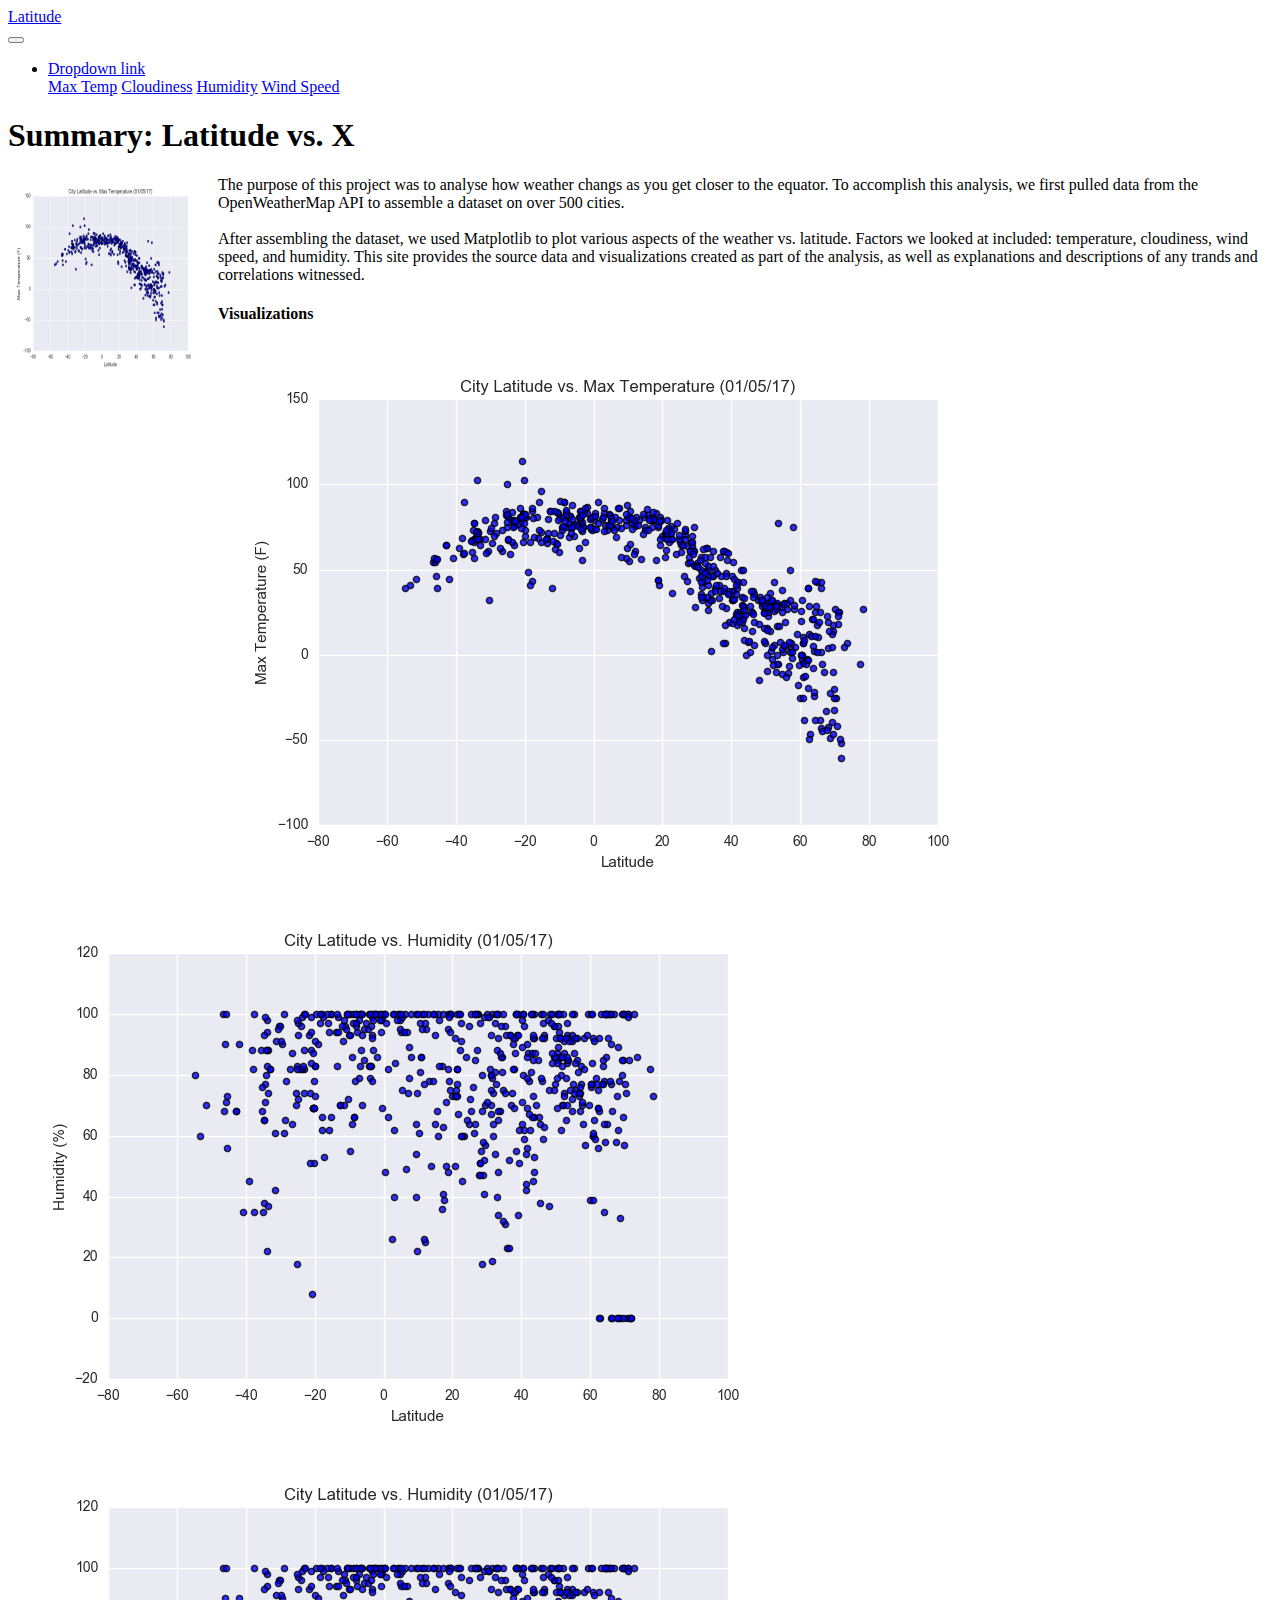
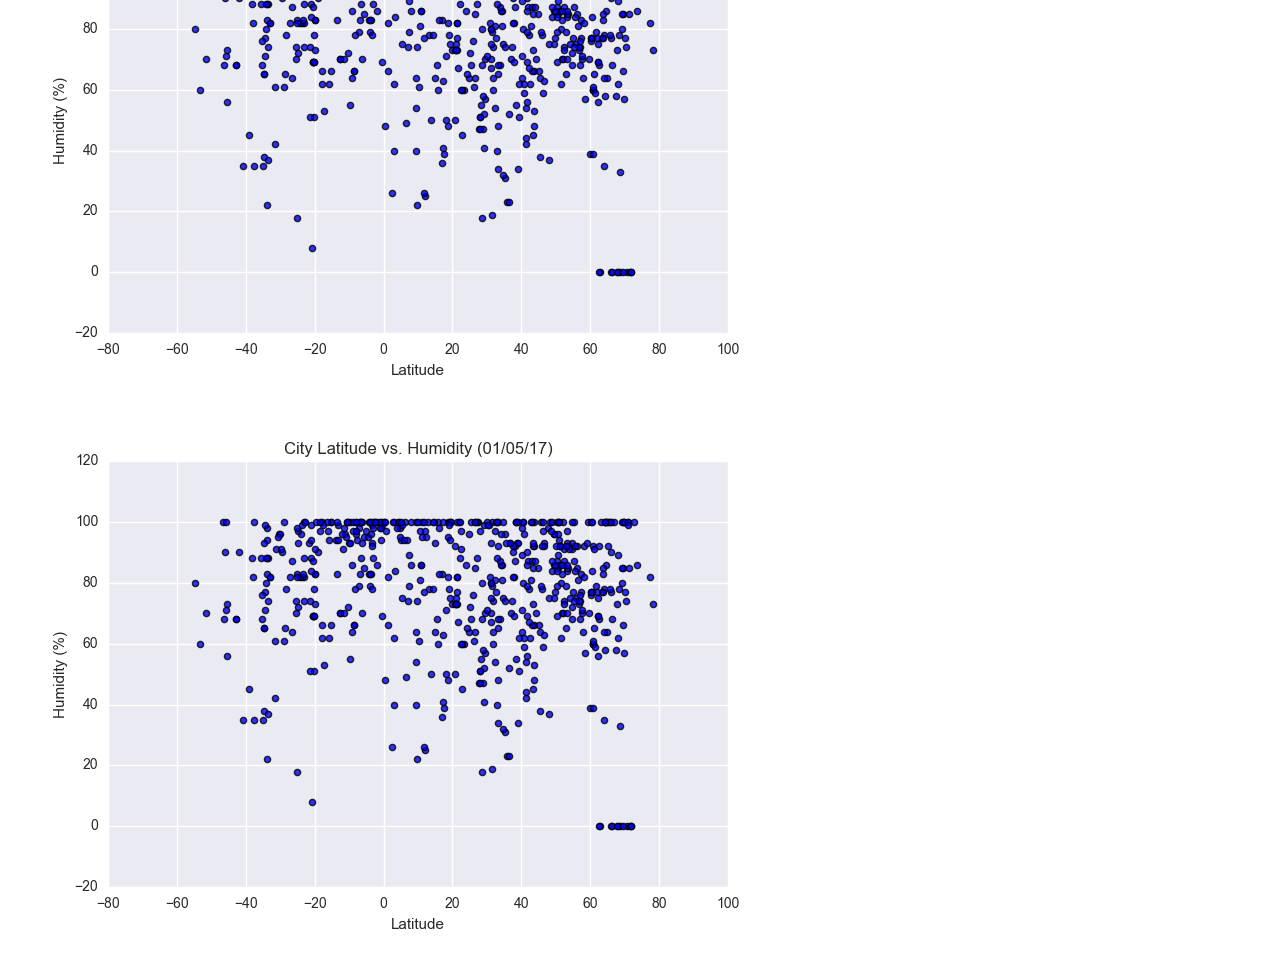
==== WebVisualizations/index.html @ db5444bb "initial commit" ====
<!DOCTYPE html>
<html lang="en">
<head>
    <meta charset="UTF-8">
    <meta name="viewport" content="width=device-width, initial-scale=1, shrink-to-fit=no">

    <title>Bootstrap Components</title>

    <!-- CSS only -->
    <link rel="stylesheet" href="https://stackpath.bootstrapcdn.com/bootstrap/4.5.0/css/bootstrap.min.css" integrity="sha384-9aIt2nRpC12Uk9gS9baDl411NQApFmC26EwAOH8WgZl5MYYxFfc+NcPb1dKGj7Sk" crossorigin="anonymous">

    <!-- JS, Popper.js, and jQuery -->
    <script src="https://code.jquery.com/jquery-3.5.1.slim.min.js" integrity="sha384-DfXdz2htPH0lsSSs5nCTpuj/zy4C+OGpamoFVy38MVBnE+IbbVYUew+OrCXaRkfj" crossorigin="anonymous"></script>
    <script src="https://cdn.jsdelivr.net/npm/popper.js@1.16.0/dist/umd/popper.min.js" integrity="sha384-Q6E9RHvbIyZFJoft+2mJbHaEWldlvI9IOYy5n3zV9zzTtmI3UksdQRVvoxMfooAo" crossorigin="anonymous"></script>
    <script src="https://stackpath.bootstrapcdn.com/bootstrap/4.5.0/js/bootstrap.min.js" integrity="sha384-OgVRvuATP1z7JjHLkuOU7Xw704+h835Lr+6QL9UvYjZE3Ipu6Tp75j7Bh/kR0JKI" crossorigin="anonymous"></script>

    <link rel="stylesheet" href="assets/styles.css" media="screen">
</head>
<nav class="navbar navbar-expand-lg navbar-light bg-light">
    <div class = "row">
    <a class="navbar-brand" href="index.html">Latitude</a>
</div>
<div>
    <button class="navbar-toggler" type="button" data-toggle="collapse" data-target="#navbarNavDropdown" aria-controls="navbarNavDropdown" aria-expanded="false" aria-label="Toggle navigation">
      <span class="navbar-toggler-icon"></span>
    </button>
    <div class="collapse navbar-collapse" id="navbarNavDropdown">
      <ul class="navbar-nav">

        </li>
        <li class="nav-item dropdown">
          <a class="nav-link dropdown-toggle" href="#" id="navbarDropdownMenuLink" role="button" data-toggle="dropdown" aria-haspopup="true" aria-expanded="false">
            Dropdown link
          </a>
          <div class="dropdown-menu" aria-labelledby="navbarDropdownMenuLink">
            <a class="dropdown-item" href="Visualizations/temperature.html">Max Temp</a>
            <a class="dropdown-item" href="Visualizations/cloudiness.html">Cloudiness</a>
            <a class="dropdown-item" href="Visualizations/humidity.html">Humidity</a>
            <a class="dropdown-item" href="Visualizations/wind.html">Wind Speed</a>
          </div>
        </li>
      </ul>
    </div>
</div>
  </nav>
<body>
    
    <div class="container">
        <h1>Summary: Latitude vs. X</h1>
        <div class="row">
            <div class="col-md-7">
                <article class="boxes"></article>
                <img style='float:left;width:200px;height:200px; margin-right:10px;' src="resources/assets/images/Fig1.png" />
                <p>The purpose of this project was to analyse how weather changs as you get closer to the equator.  To accomplish this
                    analysis, we first pulled data from the OpenWeatherMap API to assemble a dataset on over 500 cities.
                    <br>
                    <br>
                    After assembling the dataset, we used Matplotlib to plot various aspects of the weather vs. latitude. Factors we looked at included:
                    temperature, cloudiness, wind speed, and humidity.  This site provides the source data and visualizations created as part of the analysis, as well 
                    as explanations and descriptions of any trands and correlations witnessed.
                </div>
           
                <div class="col-md-4">
                    <div class="container">
                    <h4>Visualizations</h4>
                    <div class="viz">
                        <div class="icon-wrap"><a href="visualizations/temperature.html"><img src="resources/assets/images/Fig1.png" alt="Responsive image" class="imageNav-photo"></a></div>
                        <div class="icon-wrap"><a href="visualizations/humidity.html"><img src="resources/assets/images/Fig2.png" alt="Responsive image" class="imageNav-photo"></a></div>
                        <div class="icon-wrap"><a href="visualizations/cloudiness.html"><img src="resources/assets/images/Fig2.png" alt="Responsive image" class="imageNav-photo"></a></div>
                        <div class="icon-wrap"><a href="visualizations/wind.html"><img src="resources/assets/images/Fig2.png" alt="Responsive image" class="imageNav-photo"></a></div>
                    </div>
                    </div>
                </div>
        </div>

    <!-- jQuery CDN -->
    <script type="text/javascript" src="https://code.jquery.com/jquery-2.1.4.min.js"></script>

    <!-- Bootstrap CDN -->
    <script src="https://maxcdn.bootstrapcdn.com/bootstrap/3.3.6/js/bootstrap.min.js"></script>
</body>
</html>
---- WebVisualizations/assets/styles.css ----
/* html {
  position:relative;
  }

  body {
    margin: 0 15px 100px 0;
    font-family: Courier, "Helvetica Neue", sans-serif;
    color: #fff

  } */
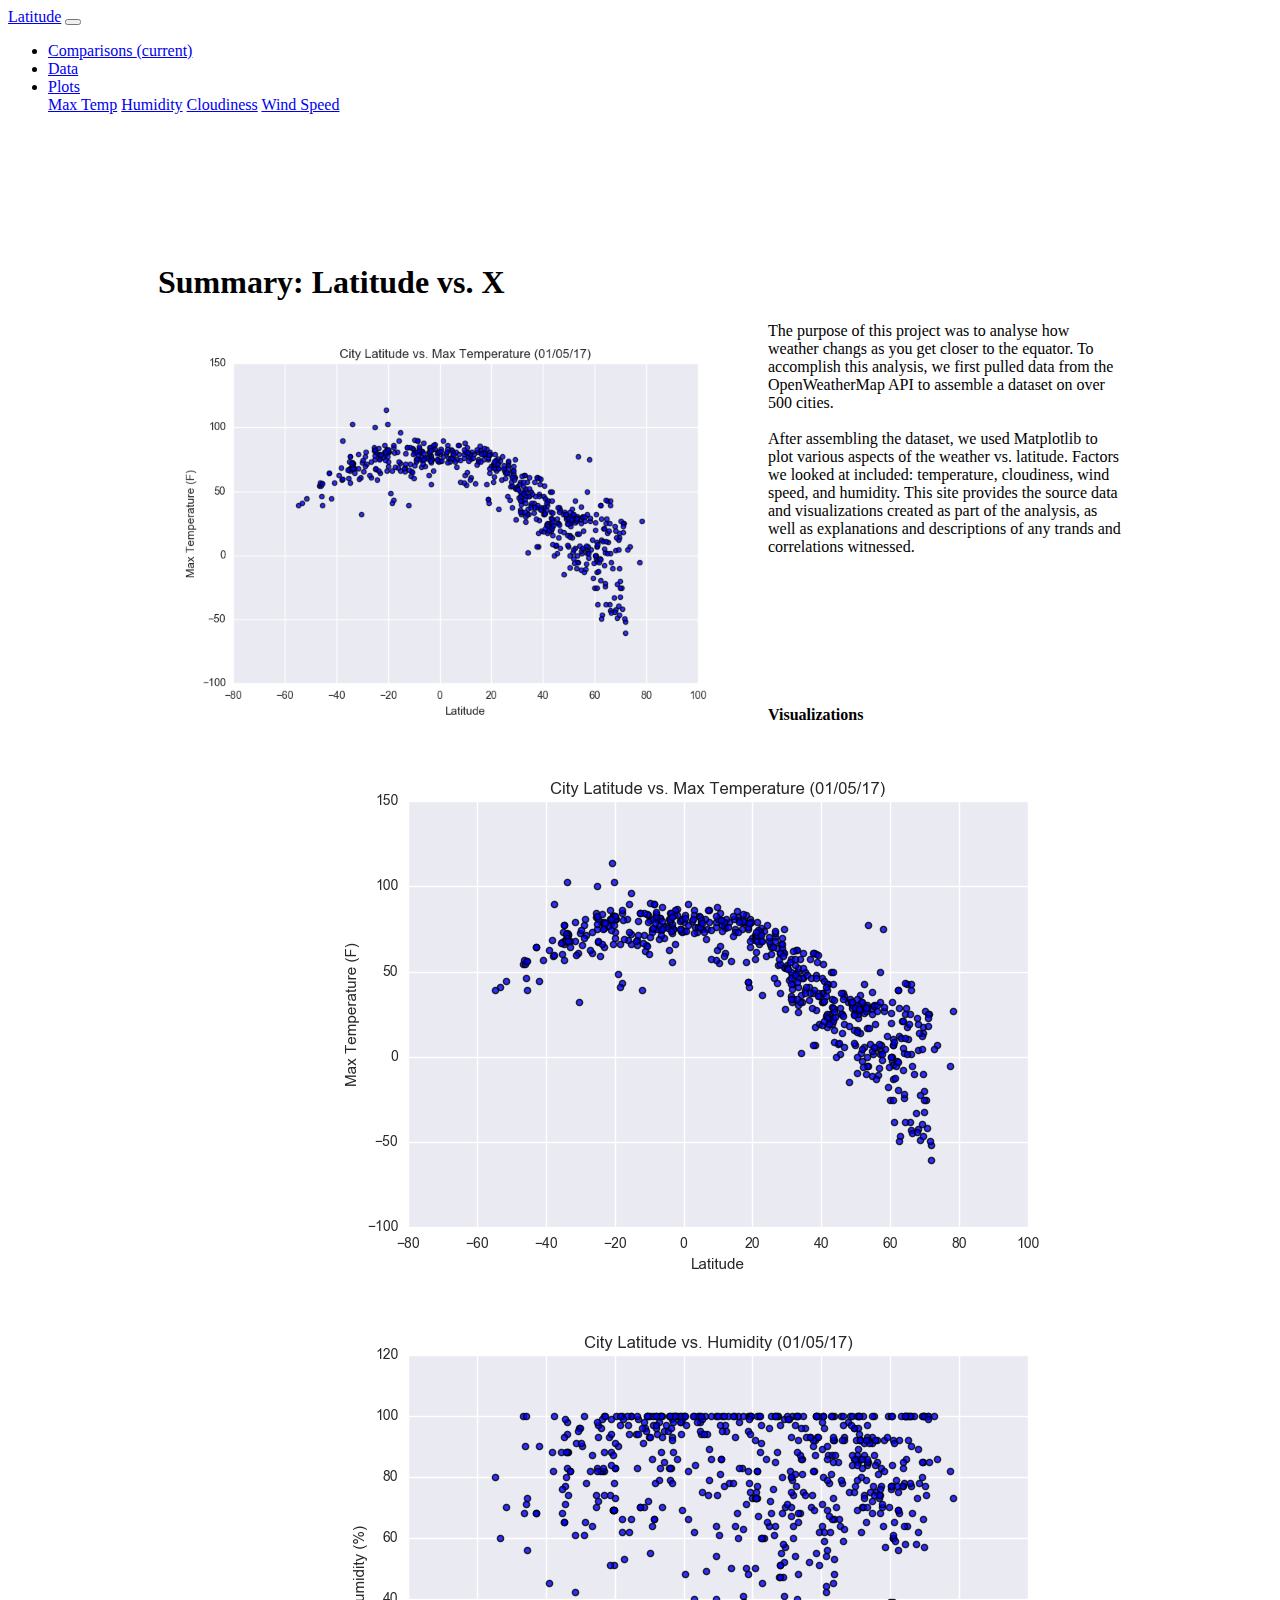
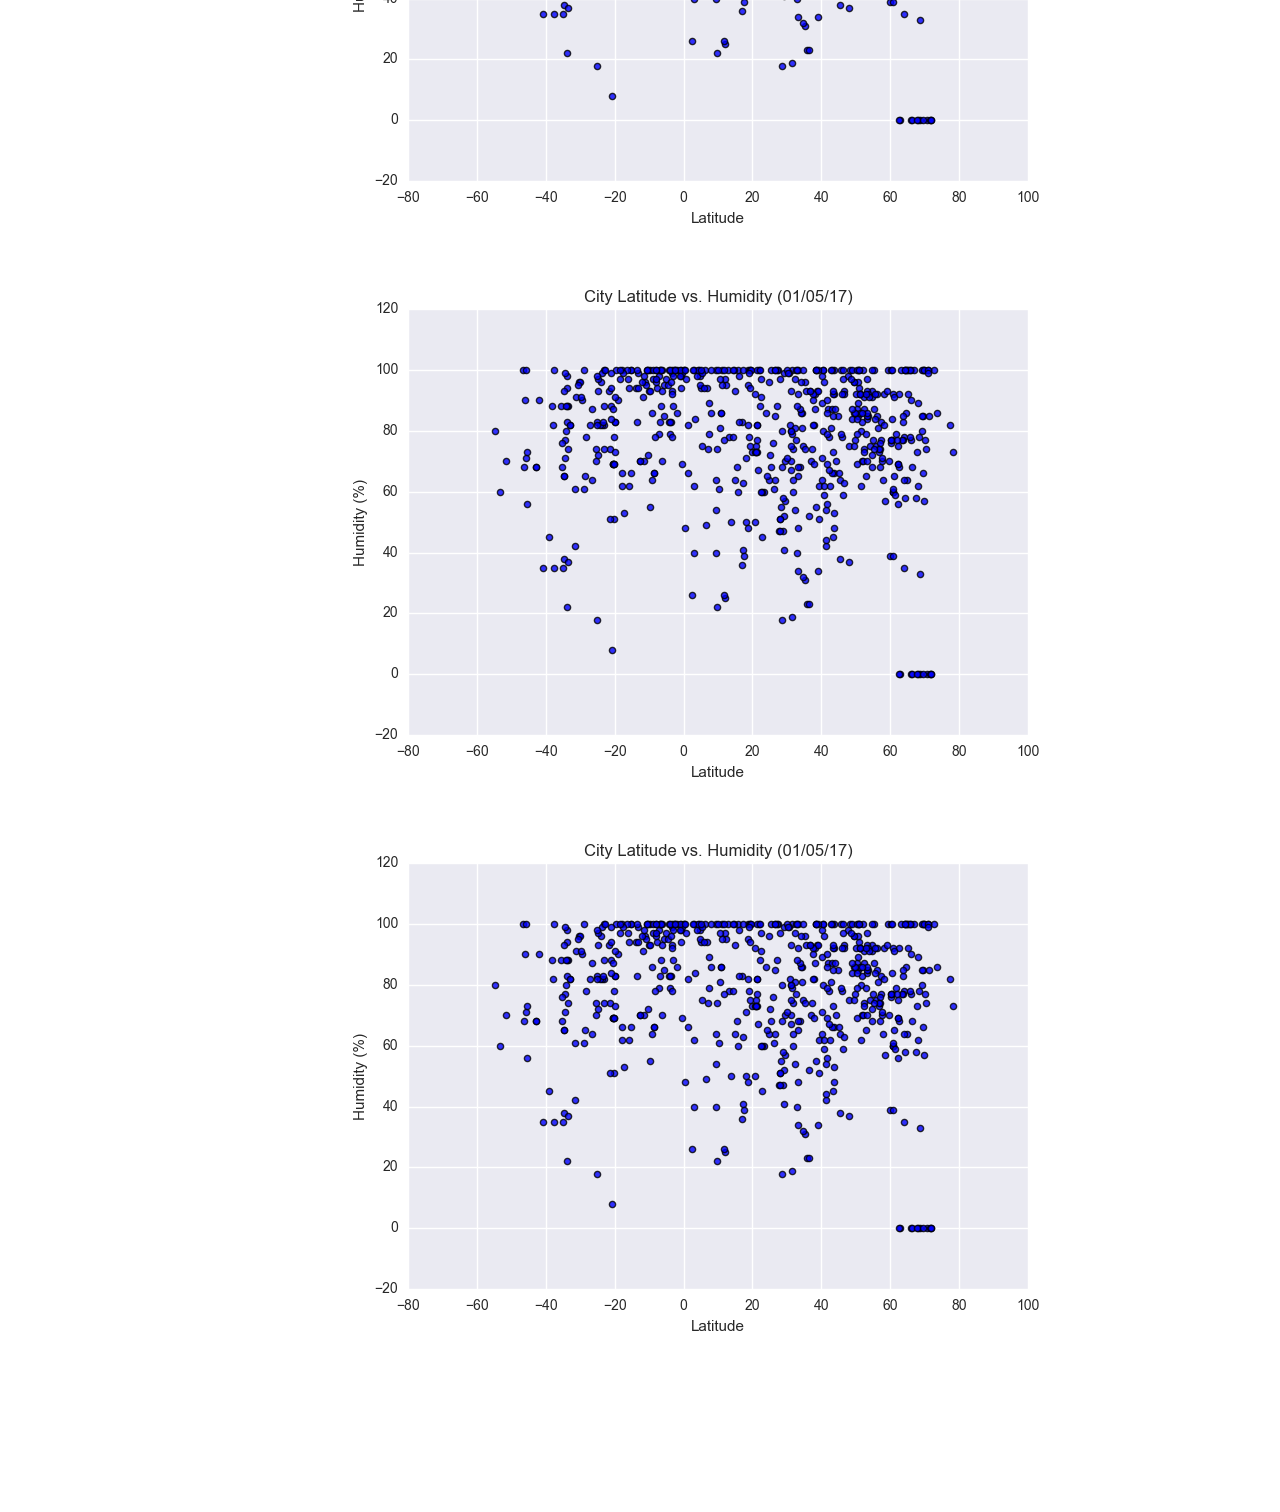
==== commit aff9f5d9: "edit" ====
--- a/WebVisualizations/index.html
+++ b/WebVisualizations/index.html
@@ -17,32 +17,33 @@
     <link rel="stylesheet" href="assets/styles.css" media="screen">
 </head>
 <nav class="navbar navbar-expand-lg navbar-light bg-light">
-    <div class = "row">
-    <a class="navbar-brand" href="index.html">Latitude</a>
-</div>
-<div>
-    <button class="navbar-toggler" type="button" data-toggle="collapse" data-target="#navbarNavDropdown" aria-controls="navbarNavDropdown" aria-expanded="false" aria-label="Toggle navigation">
-      <span class="navbar-toggler-icon"></span>
-    </button>
-    <div class="collapse navbar-collapse" id="navbarNavDropdown">
-      <ul class="navbar-nav">
+  <a class="navbar-brand" href="index.html">Latitude</a>
+  <button class="navbar-toggler" type="button" data-toggle="collapse" data-target="#navbarSupportedContent" aria-controls="navbarSupportedContent" aria-expanded="false" aria-label="Toggle navigation">
+    <span class="navbar-toggler-icon"></span>
+  </button>
 
-        </li>
-        <li class="nav-item dropdown">
-          <a class="nav-link dropdown-toggle" href="#" id="navbarDropdownMenuLink" role="button" data-toggle="dropdown" aria-haspopup="true" aria-expanded="false">
-            Dropdown link
-          </a>
-          <div class="dropdown-menu" aria-labelledby="navbarDropdownMenuLink">
-            <a class="dropdown-item" href="Visualizations/temperature.html">Max Temp</a>
-            <a class="dropdown-item" href="Visualizations/cloudiness.html">Cloudiness</a>
-            <a class="dropdown-item" href="Visualizations/humidity.html">Humidity</a>
-            <a class="dropdown-item" href="Visualizations/wind.html">Wind Speed</a>
-          </div>
-        </li>
-      </ul>
-    </div>
-</div>
-  </nav>
+  <div class="collapse navbar-collapse" id="navbarSupportedContent">
+    <ul class="navbar-nav mr-auto">
+      <li class="nav-item active">
+        <a class="nav-link" href="comparison.html">Comparisons <span class="sr-only">(current)</span></a>
+      </li>
+      <li class="nav-item">
+        <a class="nav-link" href="#">Data</a>
+      </li>
+      <li class="nav-item dropdown">
+        <a class="nav-link dropdown-toggle" href="#" id="navbarDropdown" role="button" data-toggle="dropdown" aria-haspopup="true" aria-expanded="false">
+          Plots
+        </a>
+        <div class="dropdown-menu" aria-labelledby="navbarDropdown">
+          <a class="dropdown-item" href="visualizations/temperature.html#">Max Temp</a>
+          <a class="dropdown-item" href="visualizations/humidity.html">Humidity</a>
+          <a class="dropdown-item" href="visualizations/cloudiness.html">Cloudiness</a>
+          <a class="dropdown-item" href="visualizations/wind.html">Wind Speed</a>
+
+        </div>
+
+  </div>
+</nav>
 <body>
     
     <div class="container">
@@ -50,7 +51,7 @@
         <div class="row">
             <div class="col-md-7">
                 <article class="boxes"></article>
-                <img style='float:left;width:200px;height:200px; margin-right:10px;' src="resources/assets/images/Fig1.png" />
+                <img style='float:left;width:600px;height:auto; margin-right:10px;' src="resources/assets/images/Fig1.png" />
                 <p>The purpose of this project was to analyse how weather changs as you get closer to the equator.  To accomplish this
                     analysis, we first pulled data from the OpenWeatherMap API to assemble a dataset on over 500 cities.
                     <br>
--- a/WebVisualizations/assets/styles.css
+++ b/WebVisualizations/assets/styles.css
@@ -1,10 +1,13 @@
 /* html {
   position:relative;
-  }
+  } */
+/* 
+  body {
+    /* margin: 0 15px 100px 0; */
+    /* font-family: Arial, Helvetica, sans-serif, "Helvetica Neue", sans-serif;
+    color: #fff
+  } */ 
 
-  body {
-    margin: 0 15px 100px 0;
-    font-family: Courier, "Helvetica Neue", sans-serif;
-    color: #fff
-
-  } */+  .container{
+    margin:150px 150px 150px 150px 
+  }